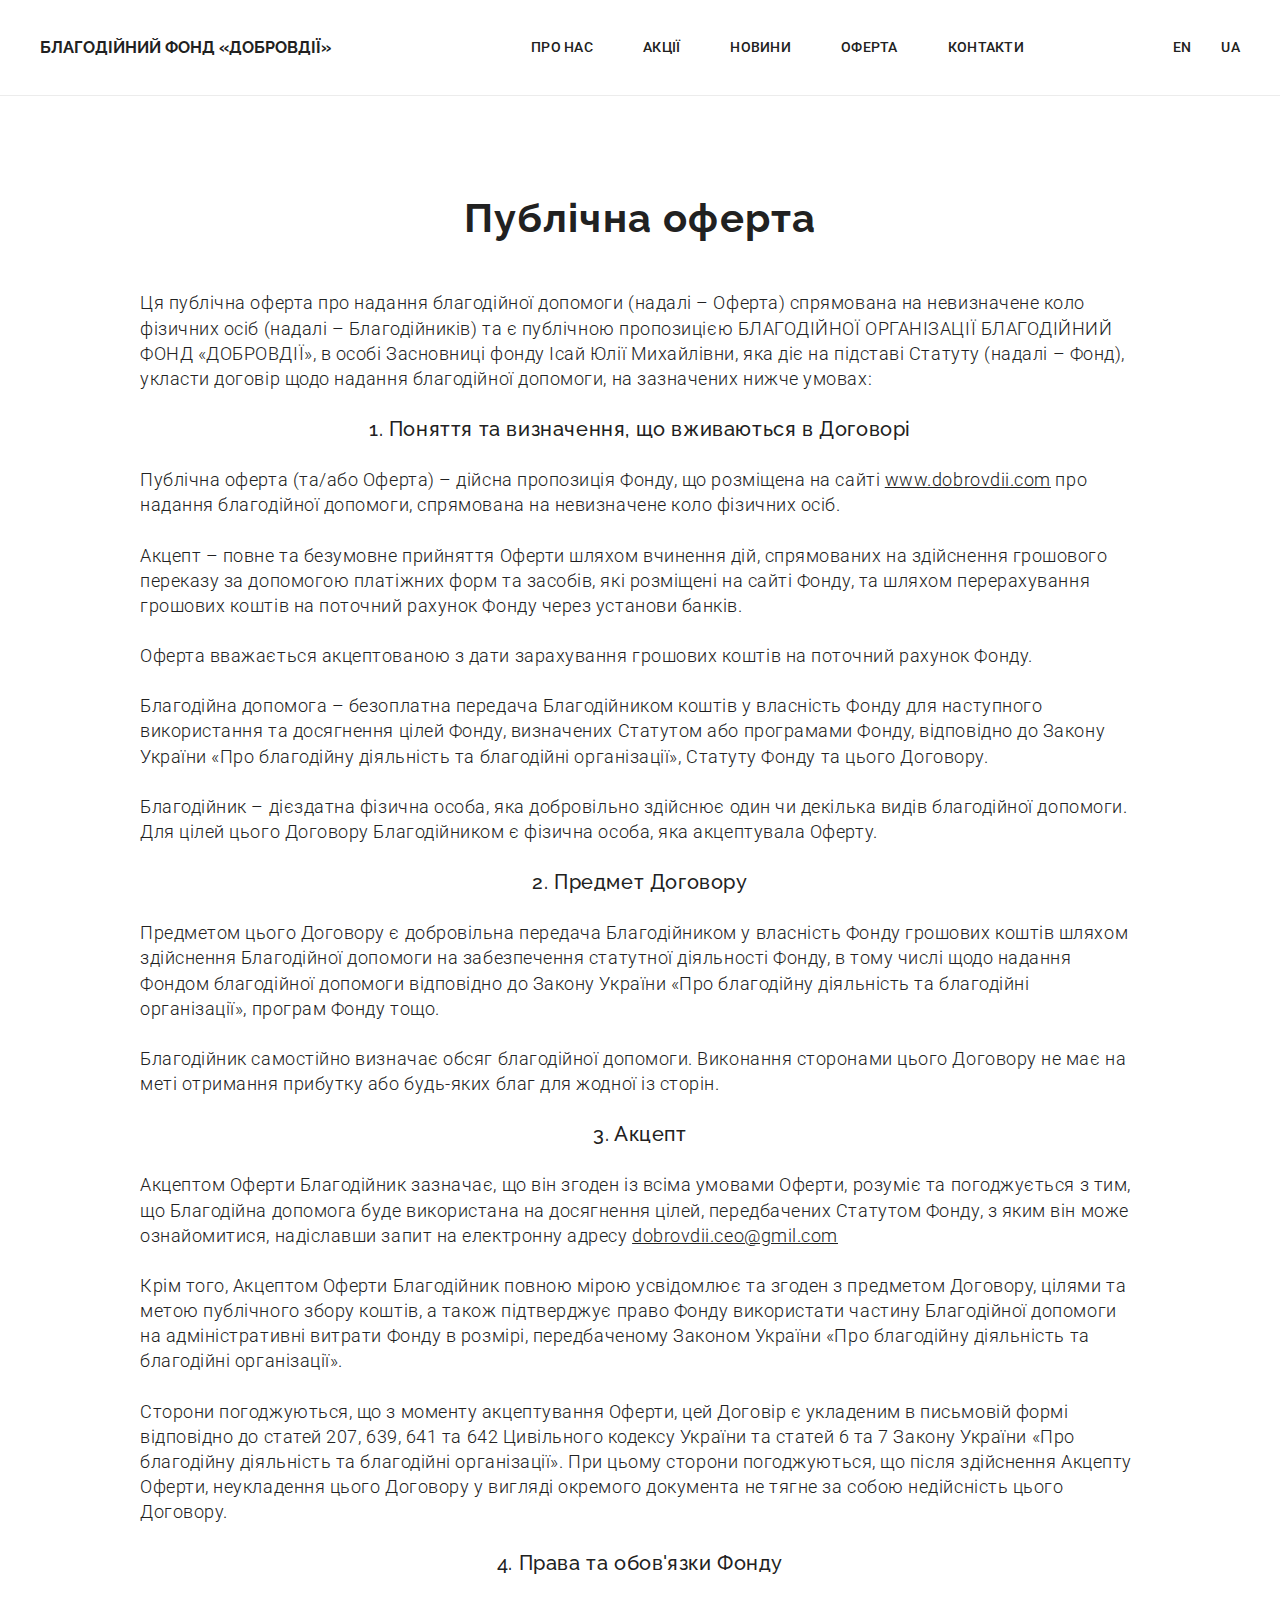
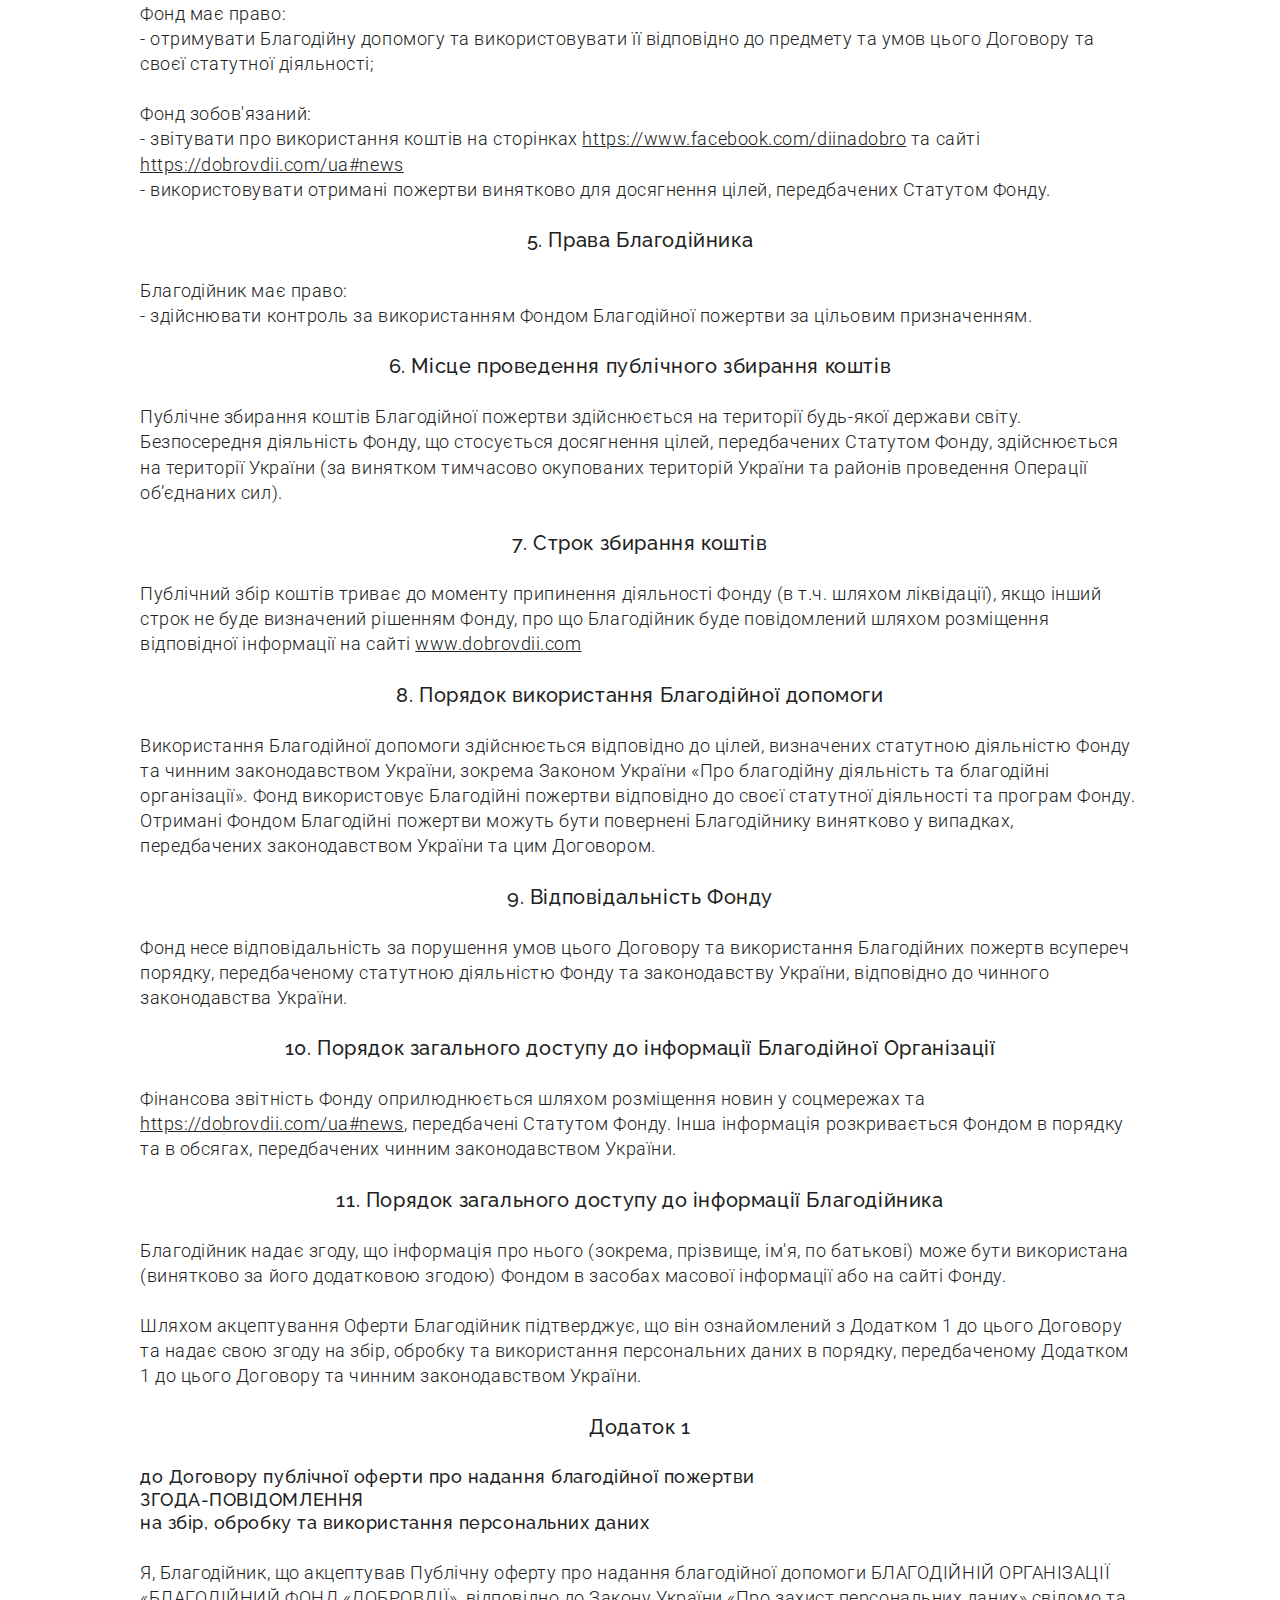
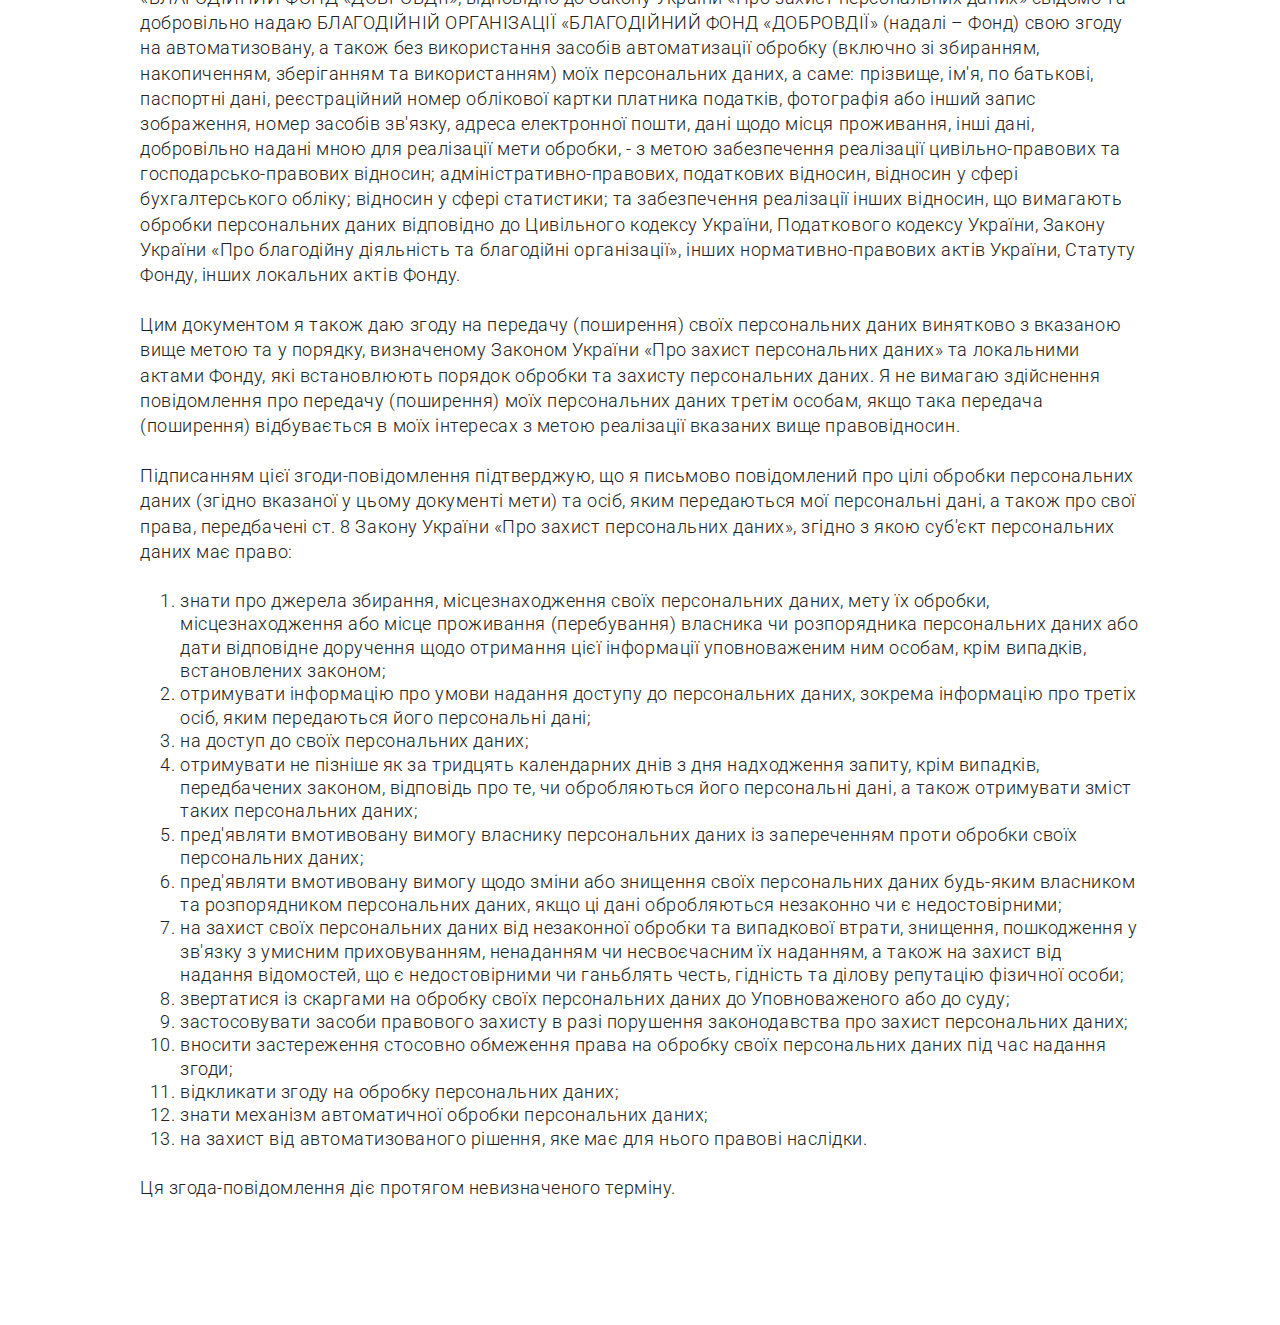
==== fond-doc.html @ e07fa588 "add fond-doc" ====
<!DOCTYPE html>
<html lang="ua">
<head>
    <meta charset="UTF-8">
    <meta http-equiv="X-UA-Compatible" content="IE=edge">
    <meta name="viewport" content="width=device-width, initial-scale=1.0">
    <link
        href="https://fonts.googleapis.com/css2?family=Raleway:wght@300;500;700&family=Roboto:wght@300;500;700&display=swap"
        rel="stylesheet">
    <link rel="stylesheet" href="https://cdnjs.cloudflare.com/ajax/libs/modern-normalize/1.1.0/modern-normalize.min.css">
    <link rel="stylesheet" href="css/styles.css">
    <title>Установчі документи</title>
</head>
<body>

    <header class="header">
        <div class="container main-nav ">
            <nav>
                <a href="index.html" class="logo-link link">Благодійний Фонд «ДОБРОВДІЇ»</a>
                <ul class="site-nav list">
                    <li class="item"><a href="#about" class="header-link">Про нас</a></li>
                    <li class="item"><a href="#events" class="header-link">Акції</a></li>
                    <li class="item"><a href="#news" class="header-link">Новини</a></li>
                    <li class="item"><a href="#" class="header-link">Оферта</a></li>
                    <li class="item"><a href="#contacts" class="header-link">Контакти</a></li>
                </ul>
            </nav>
    
            <ul class="language-list list">
                <li class="item"><a href="./fond-doc-eng.html" class="language-link">En</a></li>

                <li class="item"><a href="./fond-doc.html" class="language-link">Ua</a></li>
            </ul>
        </div>
    </header>

   <section class="agreements section">
       <div class="container">
            <h2 class="section-title">Публічна оферта</h2>
            <p>Ця публічна оферта про надання благодійної допомоги (надалі – Оферта) спрямована на невизначене коло фізичних осіб
            (надалі – Благодійників) та є публічною пропозицією БЛАГОДІЙНОЇ ОРГАНІЗАЦІЇ БЛАГОДІЙНИЙ ФОНД «ДОБРОВДІЇ», в особі
            Засновниці фонду Ісай Юлії Михайлівни, яка діє на підставі Статуту (надалі – Фонд), укласти договір щодо надання
            благодійної допомоги, на зазначених нижче умовах:</p>
            <h3>1. Поняття та визначення, що вживаються в Договорі</h3>
            <p>Публічна оферта (та/або Оферта) – дійсна пропозиція Фонду, що розміщена на сайті <a href="www.dobrovdii.com" class="agreements-link">www.dobrovdii.com</a> про надання
            благодійної допомоги, спрямована на невизначене коло фізичних осіб.</p>
            <p>Акцепт – повне та безумовне прийняття Оферти шляхом вчинення дій, спрямованих на здійснення грошового переказу за
            допомогою платіжних форм та засобів, які розміщені на сайті Фонду, та шляхом перерахування грошових коштів на поточний
            рахунок Фонду через установи банків.</p>
            <p>Оферта вважається акцептованою з дати зарахування грошових коштів на поточний рахунок Фонду.</p>
            <p>Благодійна допомога – безоплатна передача Благодійником коштів у власність Фонду для наступного використання та
            досягнення цілей Фонду, визначених Статутом або програмами Фонду, відповідно до Закону України «Про благодійну
            діяльність та благодійні організації», Статуту Фонду та цього Договору.</p>
            <p>Благодійник – дієздатна фізична особа, яка добровільно здійснює один чи декілька видів благодійної допомоги. Для цілей
            цього Договору Благодійником є фізична особа, яка акцептувала Оферту.</p>

            <h3>2. Предмет Договору</h3>
            <p>Предметом цього Договору є добровільна передача Благодійником у власність Фонду грошових коштів шляхом здійснення
            Благодійної допомоги на забезпечення статутної діяльності Фонду, в тому числі щодо надання Фондом благодійної допомоги
            відповідно до Закону України «Про благодійну діяльність та благодійні організації», програм Фонду тощо.</p>
            <p>Благодійник самостійно визначає обсяг благодійної допомоги. Виконання сторонами цього Договору не має на меті отримання
            прибутку або будь-яких благ для жодної із сторін.</p>

            <h3>3. Акцепт</h3>
            <p>Акцептом Оферти Благодійник зазначає, що він згоден із всіма умовами Оферти, розуміє та погоджується з тим, що
            Благодійна допомога буде використана на досягнення цілей, передбачених Статутом Фонду, з яким він може ознайомитися,
            надіславши запит на електронну адресу <a href="mailto:dobrovdii.ceo@gmil.com" class="agreements-link">dobrovdii.ceo@gmil.com</a></p>
            <p>Крім того, Акцептом Оферти Благодійник повною мірою усвідомлює та згоден з предметом Договору, цілями та метою
            публічного збору коштів, а також підтверджує право Фонду використати частину Благодійної допомоги на адміністративні
            витрати Фонду в розмірі, передбаченому Законом України «Про благодійну діяльність та благодійні організації».</p>
            <p>Сторони погоджуються, що з моменту акцептування Оферти, цей Договір є укладеним в письмовій формі відповідно до статей
            207, 639, 641 та 642 Цивільного кодексу України та статей 6 та 7 Закону України «Про благодійну діяльність та благодійні
            організації». При цьому сторони погоджуються, що після здійснення Акцепту Оферти, неукладення цього Договору у вигляді
            окремого документа не тягне за собою недійсність цього Договору.</p>

            <h3>4. Права та обов'язки Фонду</h3>
            <p>Фонд має право: <br>
            - отримувати Благодійну допомогу та використовувати її відповідно до предмету та умов цього Договору та своєї статутної
            діяльності;</p>
            <p>Фонд зобов'язаний: <br>
            - звітувати про використання коштів на сторінках <a href="https://www.facebook.com/diinadobro" class="agreements-link">https://www.facebook.com/diinadobro</a> та сайті
            <a href="https://dobrovdii.com/ua#news" class="agreements-link">https://dobrovdii.com/ua#news</a><br>
            - використовувати отримані пожертви винятково для досягнення цілей, передбачених Статутом Фонду.</p>

            <h3>5. Права Благодійника</h3>
            <p>Благодійник має право:<br>
            - здійснювати контроль за використанням Фондом Благодійної пожертви за цільовим призначенням.</p>

            <h3>6. Місце проведення публічного збирання коштів</h3>
            <p>Публічне збирання коштів Благодійної пожертви здійснюється на території будь-якої держави світу. Безпосередня діяльність
            Фонду, що стосується досягнення цілей, передбачених Статутом Фонду, здійснюється на території України (за винятком
            тимчасово окупованих територій України та районів проведення Операції об’єднаних сил).</p>

            <h3>7. Строк збирання коштів</h3>
            <p>Публічний збір коштів триває до моменту припинення діяльності Фонду (в т.ч. шляхом ліквідації), якщо інший строк не буде
            визначений рішенням Фонду, про що Благодійник буде повідомлений шляхом розміщення відповідної інформації на сайті
            <a href="www.dobrovdii.com" class="agreements-link">www.dobrovdii.com</a></p>

            <h3>8. Порядок використання Благодійної допомоги</h3>
            <p>Використання Благодійної допомоги здійснюється відповідно до цілей, визначених статутною діяльністю Фонду та чинним
            законодавством України, зокрема Законом України «Про благодійну діяльність та благодійні організації». Фонд використовує
            Благодійні пожертви відповідно до своєї статутної діяльності та програм Фонду. Отримані Фондом Благодійні пожертви
            можуть бути повернені Благодійнику винятково у випадках, передбачених законодавством України та цим Договором.</p>

            <h3>9. Відповідальність Фонду</h3>
            <p>Фонд несе відповідальність за порушення умов цього Договору та використання Благодійних пожертв всупереч порядку,
            передбаченому статутною діяльністю Фонду та законодавству України, відповідно до чинного законодавства України.</p>

            <h3>10. Порядок загального доступу до інформації Благодійної Організації</h3>
            <p>Фінансова звітність Фонду оприлюднюється шляхом розміщення новин у соцмережах та <a href="https://dobrovdii.com/ua#news" class="agreements-link">https://dobrovdii.com/ua#news</a>,
            передбачені Статутом Фонду. Інша інформація розкривається Фондом в порядку та в обсягах, передбачених чинним
            законодавством України.</p>

            <h3>11. Порядок загального доступу до інформації Благодійника</h3>
            <p>Благодійник надає згоду, що інформація про нього (зокрема, прізвище, ім'я, по батькові) може бути використана (винятково
            за його додатковою згодою) Фондом в засобах масової інформації або на сайті Фонду.</p>
            <p>Шляхом акцептування Оферти Благодійник підтверджує, що він ознайомлений з Додатком 1 до цього Договору та надає свою
            згоду на збір, обробку та використання персональних даних в порядку, передбаченому Додатком 1 до цього Договору та
            чинним законодавством України.</p>

            <h3 class="appendix">Додаток 1</h3>
            <span class="appendix">до Договору публічної оферти про надання благодійної пожертви <br>
            ЗГОДА-ПОВІДОМЛЕННЯ <br>
            на збір, обробку та використання персональних даних</span>
            <p>Я, Благодійник, що акцептував Публічну оферту про надання благодійної допомоги БЛАГОДІЙНІЙ ОРГАНІЗАЦІЇ «БЛАГОДІЙНИЙ ФОНД
            «ДОБРОВДІЇ», відповідно до Закону України «Про захист персональних даних» свідомо та добровільно надаю БЛАГОДІЙНІЙ
            ОРГАНІЗАЦІЇ «БЛАГОДІЙНИЙ ФОНД «ДОБРОВДІЇ» (надалі – Фонд) свою згоду на автоматизовану, а також без використання засобів
            автоматизації обробку (включно зі збиранням, накопиченням, зберіганням та використанням) моїх персональних даних, а
            саме: прізвище, ім'я, по батькові, паспортні дані, реєстраційний номер облікової картки платника податків, фотографія
            або інший запис зображення, номер засобів зв'язку, адреса електронної пошти, дані щодо місця проживання, інші дані,
            добровільно надані мною для реалізації мети обробки, - з метою забезпечення реалізації цивільно-правових та
            господарсько-правових відносин; адміністративно-правових, податкових відносин, відносин у сфері бухгалтерського обліку;
            відносин у сфері статистики; та забезпечення реалізації інших відносин, що вимагають обробки персональних даних
            відповідно до Цивільного кодексу України, Податкового кодексу України, Закону України «Про благодійну діяльність та
            благодійні організації», інших нормативно-правових актів України, Статуту Фонду, інших локальних актів Фонду.</p>
            <p>Цим документом я також даю згоду на передачу (поширення) своїх персональних даних винятково з вказаною вище метою та у
            порядку, визначеному Законом України «Про захист персональних даних» та локальними актами Фонду, які встановлюють
            порядок обробки та захисту персональних даних. Я не вимагаю здійснення повідомлення про передачу (поширення) моїх
            персональних даних третім особам, якщо така передача (поширення) відбувається в моїх інтересах з метою реалізації
            вказаних вище правовідносин.</p>
            <p>Підписанням цієї згоди-повідомлення підтверджую, що я письмово повідомлений про цілі обробки персональних даних (згідно
            вказаної у цьому документі мети) та осіб, яким передаються мої персональні дані, а також про свої права, передбачені ст.
            8 Закону України «Про захист персональних даних», згідно з якою суб'єкт персональних даних має право:</p>
            
            <ol>
                <li>знати про джерела збирання, місцезнаходження своїх персональних даних, мету їх обробки, місцезнаходження або місце
                проживання (перебування) власника чи розпорядника персональних даних або дати відповідне доручення щодо отримання цієї
                інформації уповноваженим ним особам, крім випадків, встановлених законом;</li>
                <li>отримувати інформацію про умови надання доступу до персональних даних, зокрема інформацію про третіх осіб, яким
                передаються його персональні дані;</li>
                <li>на доступ до своїх персональних даних;</li>
                <li>отримувати не пізніше як за тридцять календарних днів з дня надходження запиту, крім випадків, передбачених законом,
                відповідь про те, чи обробляються його персональні дані, а також отримувати зміст таких персональних даних;</li>
                <li>пред'являти вмотивовану вимогу власнику персональних даних із запереченням проти обробки своїх персональних даних;</li>
                <li>пред'являти вмотивовану вимогу щодо зміни або знищення своїх персональних даних будь-яким власником та розпорядником
                персональних даних, якщо ці дані обробляються незаконно чи є недостовірними;</li>
                <li>на захист своїх персональних даних від незаконної обробки та випадкової втрати, знищення, пошкодження у зв'язку з
                умисним приховуванням, ненаданням чи несвоєчасним їх наданням, а також на захист від надання відомостей, що є
                недостовірними чи ганьблять честь, гідність та ділову репутацію фізичної особи;</li>
                <li>звертатися із скаргами на обробку своїх персональних даних до Уповноваженого або до суду;</li>
                <li>застосовувати засоби правового захисту в разі порушення законодавства про захист персональних даних;</li>
                <li>вносити застереження стосовно обмеження права на обробку своїх персональних даних під час надання згоди;</li>
                <li>відкликати згоду на обробку персональних даних;</li>
                <li>знати механізм автоматичної обробки персональних даних;</li>
                <li>на захист від автоматизованого рішення, яке має для нього правові наслідки.</li>
            </ol>

            <p>Ця згода-повідомлення діє протягом невизначеного терміну.</p>
       </div>
   </section>

</body>
</html>
---- css/styles.css ----
:root {
  --primary-text-color: #212121;
  --accent-color: #ff7c3b;
  --background: #ffffff;
  --secondary-bg: #f5f2ed;
  --main-font: "Roboto", "Arial", sans-serif;
  --logo-font: "Raleway", sans-serif;
}

*,
*::before,
*::after {
  box-sizing: border-box;
}

h1,
h2,
h3,
h4,
h5,
h6,
p {
  margin: 0;
}

body {
  background-color: var(--background);
  color: var(--primary-text-color);
  font-family: var(--main-font);
  margin: 0;
}

.container {
  width: 1280px;
  padding-left: 40px;
  padding-right: 40px;
  margin: 0px auto;
}

.list {
  padding: 0;
  margin: 0;
  list-style: none;
}
.section {
  padding: 100px 0px 100px 0px;
}

/* Header */
.header {
  background: var(--background);
  border-bottom: #ececec 1px solid;
}

.header .list {
  font-weight: 500;
  font-size: 14px;
  line-height: 1.1;
  letter-spacing: 0.02em;
}
.header-link {
  padding: 40px 0px 40px 0px;
  text-transform: uppercase;
  transition: 250ms cubic-bezier(0.4, 0, 0.2, 1);
  color: var(--primary-text-color);
  text-decoration: none;
}
.header-link:hover,
.header-link:focus {
  color: var(--accent-color);
}

.item .header-link {
  position: relative;
}

.header-link:hover::after {
  content: "";
  display: block;
  position: absolute;
  margin-top: 55px;
  width: 100%;
  height: 4px;
  background: var(--accent-color);
  border-radius: 2px;
}

.logo-link {
  margin-right: 200px;
  text-transform: uppercase;
  color: var(--primary-text-color);
  font-family: var(--logo-font);
  font-weight: 700;
  text-decoration: none;
  align-items: center;
}

.main-nav,
.main-nav nav {
  display: flex;
  align-items: center;
}

.main-nav a {
  display: flex;
  text-decoration: none;
}

.site-nav {
  display: flex;
  margin-left: auto;
}
.site-nav .item:not(:last-child) {
  margin-right: 50px;
}

.site-nav .header-link.current {
  color: var(--accent-color);
}

.language-list {
  display: flex;
  margin-left: auto;
}
.language-list .item:not(:last-child) {
  margin-right: 30px;
}
.language-link {
  display: flex;
  text-transform: uppercase;
  color: var(--primary-text-color);
  text-decoration: none;
  align-items: center;
  padding: 40px 0px 40px 0px;
  transition: 250ms cubic-bezier(0.4, 0, 0.2, 1);
}

.language-link:hover,
.language-link:focus {
  color: var(--accent-color);
}

/* Hero section */

.hero {
  background-color: #2f303a;
  background-image: linear-gradient(
      rgba(47, 48, 58, 0.4),
      rgba(47, 48, 58, 0.4)
    ),
    url("../images/hero.jpg");
  width: 100%;
  height: 700px;
}

.hero-title {
  width: 700px;
  color: #ffffff;
  font-weight: 900;
  font-size: 36px;
  line-height: 1.36;
  letter-spacing: 0.06em;
  text-transform: uppercase;
  margin-bottom: 50px;
}

.help-btn {
  display: inline-block;
  border-radius: 50px;
  padding: 10px 40px 10px 40px;
  text-align: center;

  font-size: 16px;
  font-weight: 700;
  line-height: 1.9;
  letter-spacing: 0.06em;
  background-color: var(--accent-color);
  color: #ffffff;
  text-decoration: none;
  text-transform: uppercase;

  border: none;
  cursor: pointer;
  box-shadow: 0px 4px 4px rgba(0, 0, 0, 0.15);
  transition: 250ms cubic-bezier(0.4, 0, 0.2, 1);
}

.help-btn:hover,
.help-btn:focus {
  background-color: #ff7a2f;
}

/* About Us */

#about,
#events,
#news,
.section-title {
  margin: 0 auto;
  margin-bottom: 50px;
  font-family: var(--logo-font);
  font-size: 40px;
  line-height: 1.1;
  text-align: center;
  letter-spacing: 0.03em;
}

.about-us p {
  margin: 0 auto;
  width: 1000px;
  margin-bottom: 25px;
  font-family: var(--logo-font);
  font-weight: 300;
  font-size: 22px;
  line-height: 1.3;
  letter-spacing: 0.03em;
}

.about-us p:last-child {
  margin: 0 auto;
  width: 1000px;
  font-size: 20px;
  font-weight: 700;
  line-height: 1.1;
  letter-spacing: 0.03em;
  text-transform: uppercase;
  text-align: center;
}

.details {
  text-decoration: none;
  font-weight: 700;
  color: var(--accent-color);
}

/* Events section */

.subtitle {
  margin-bottom: 50px;
  font-family: var(--logo-font);
  text-align: center;
  font-weight: 500;
  font-size: 20px;
  line-height: 1.1;
  letter-spacing: 0.03em;
}

.events-list {
  display: flex;
  
  
}
.events-list .item {
  margin-right: 40px;
  flex-basis: calc(100% / 5);

}

.events-list .item:last-child {
  margin-right: 0;
}

.card {
  box-shadow: 0px 1px 3px rgba(0, 0, 0, 0.12), 0px 1px 1px rgba(0, 0, 0, 0.14),
    0px 2px 1px rgba(0, 0, 0, 0.2);
  border-radius: 0px 0px 4px 4px;
  background: #ffffff;
}

.card-content {
  padding: 20px 22px 20px 22px;
}

.image {
  object-fit: cover;
}

.events-list h3 {
  margin-bottom: 10px;
  font-weight: 500;
  font-size: 16px;
  line-height: 1.2;
  letter-spacing: 0.03em;
}
.events-list p {
  font-size: 16px;
  line-height: 1.2;
  letter-spacing: 0.03em;
  margin-bottom: 16px;
}

.photo-list {
  display: flex;
  box-sizing: border-box;
  margin-top: 150px;
  padding: 0px 40px 0px 40px;
}
.photo-box {
  display: flex;
  flex-wrap: wrap;
  margin-top: -10px;
  margin-left: -10px;
}

.photo-box .image {
  position: relative;
  flex-basis: calc(100% / 3);
  margin-left: 10px;
  margin-top: 10px;
}

.photo-box .image:nth-of-type(2){
 margin-left: 20px;
} 




/* News */

.news-date {
  color: var(--accent-color);
}
.info {
  margin-bottom: 25px;
  font-weight: 300;
  line-height: 1.1;
  letter-spacing: 0.03em;

}

.details-btn {
  display: inline-block;
  width: 75px;
  border-radius: 50px;
  padding: 5px;
  text-align: center;
  border: 2px var(--accent-color) solid;
  color: var(--primary-text-color);
  font-size: 12px;
  text-decoration: none;
  text-transform: uppercase;
}

/* Donation */

.donation {
  background: var(--accent-color);
}

.donation .section-title {
  margin-bottom: 50px;
  color: #ffffff;
}
.donation .subtitle {
  margin-bottom: 75px;
  color: #ffffff;
}
.donation-btn {
  display: block;
  margin: 0 auto;
  width: 200px;
  border-radius: 50px;
  padding: 10px 40px 10px 40px;
  text-align: center;

  font-size: 16px;
  font-weight: 700;
  line-height: 1.9;
  letter-spacing: 0.06em;
  background-color: #040814;
  color: #ffffff;
  text-decoration: none;
  text-transform: uppercase;

  border: none;
  cursor: pointer;
  box-shadow: 0px 4px 4px rgba(0, 0, 0, 0.15);
}

/* Founder */

.mail-link {
  text-decoration: none;
  font-weight: 700;
  color: var(--primary-text-color);
}
.mail-link:hover,
.mail-link:focus {
  color: var(--accent-color);
}

.founder-box {
  margin: 0 auto;
  margin-top: 100px;
  border-radius: 100%;
  width: 200px;
  height: 200px;

  overflow: hidden;
}

.founder-subtitle {
  margin-top: 20px;
  margin-bottom: 10px;
  font-family: var(--logo-font);
  text-align: center;
  font-weight: 700;
  font-size: 24px;
  line-height: 1.1;
  letter-spacing: 0.03em;
}

.founder-position {
  margin: 0 auto;
  margin-bottom: 75px;
  text-align: center;
  font-weight: 300;
  font-family: var(--logo-font);
  color: #9c9c9c;
}
.documents-btn {
  display: block;
  margin: 0 auto;
  width: 350px;
  border-radius: 50px;
  padding: 10px 40px 10px 40px;
  text-align: center;

  font-size: 16px;
  font-weight: 700;
  line-height: 1.9;
  letter-spacing: 0.06em;
  background-color: var(--accent-color);
  color: #ffffff;
  text-decoration: none;
  text-transform: uppercase;

  border: none;
  cursor: pointer;
  box-shadow: 0px 4px 4px rgba(0, 0, 0, 0.15);
}

.documents-btn:hover,
.documents-btn:focus {
  background-color: #ff7a2f;
}

/* Footer */

.footer {
  padding: 50px 0px;
  border-top: #ececec 1px solid;
}

#contacts {
  margin-bottom: 15px;
  text-transform: uppercase;
  color: var(--primary-text-color);
  font-family: var(--logo-font);
  font-weight: 700;
}

.address {
  margin-bottom: 10px;
  font-weight: 300;
  font-style: normal;
}

.footer-link {
  display: inline-block;
  margin-bottom: 10px;
  font-weight: 300;
  font-style: normal;
  text-decoration: none;
  color: var(--primary-text-color);
}

.footer-box {
  display: flex;
}

.footer-info {
  margin-right: auto;
}

.footer-join p {
  margin-bottom: 15px;
  text-transform: uppercase;
  color: var(--primary-text-color);
}

.actions {
  display: flex;
}
.footer-icon {
  display: block;
  width: 44px;
  height: 44px;
  padding: 12px;
  margin-right: 15px;
  border: 1px var(--primary-text-color) solid;
  border-radius: 50%;
  border: none;
  background-color: var(--accent-color);
  fill: #ffffff;
  transition: 250ms cubic-bezier(0.4, 0, 0.2, 1);
}

.footer-icon:hover,
.footer-icon:focus {
 background-color: #ff7a2f;
 box-shadow: 0px 4px 4px rgba(0, 0, 0, 0.15);
}

/*Fond-doc*/

.fond-link {
  margin-right: 150px;
}

.agreements h3 {
  margin-bottom: 25px;
  font-family: var(--logo-font);
  text-align: center;
  font-weight: 500;
  font-size: 20px;
  line-height: 1.3;
  letter-spacing: 0.03em;
}
.agreements p {
  margin: 0 auto;
  width: 1000px;
  margin-bottom: 25px;
  font-family: var(--main-font);
  font-weight: 300;
  font-size: 18px;
  line-height: 1.4;
  letter-spacing: 0.03em;
}
.appendix {
  display: block;
  margin: 0 auto;
  width: 1000px;
  margin-bottom: 25px;
  font-family: var(--logo-font);
  font-weight: 500;
  font-size: 18px;
  line-height: 1.3;
  letter-spacing: 0.03em;
}
.agreements ol {
  margin: 0 auto;
  width: 1000px;
  margin-bottom: 25px;
  font-family: var(--main-font);
  font-weight: 300;
  font-size: 18px;
  line-height: 1.3;
  letter-spacing: 0.03em;
}

.agreements-link {
  font-weight: 300;
  color: var(--primary-text-color);

}
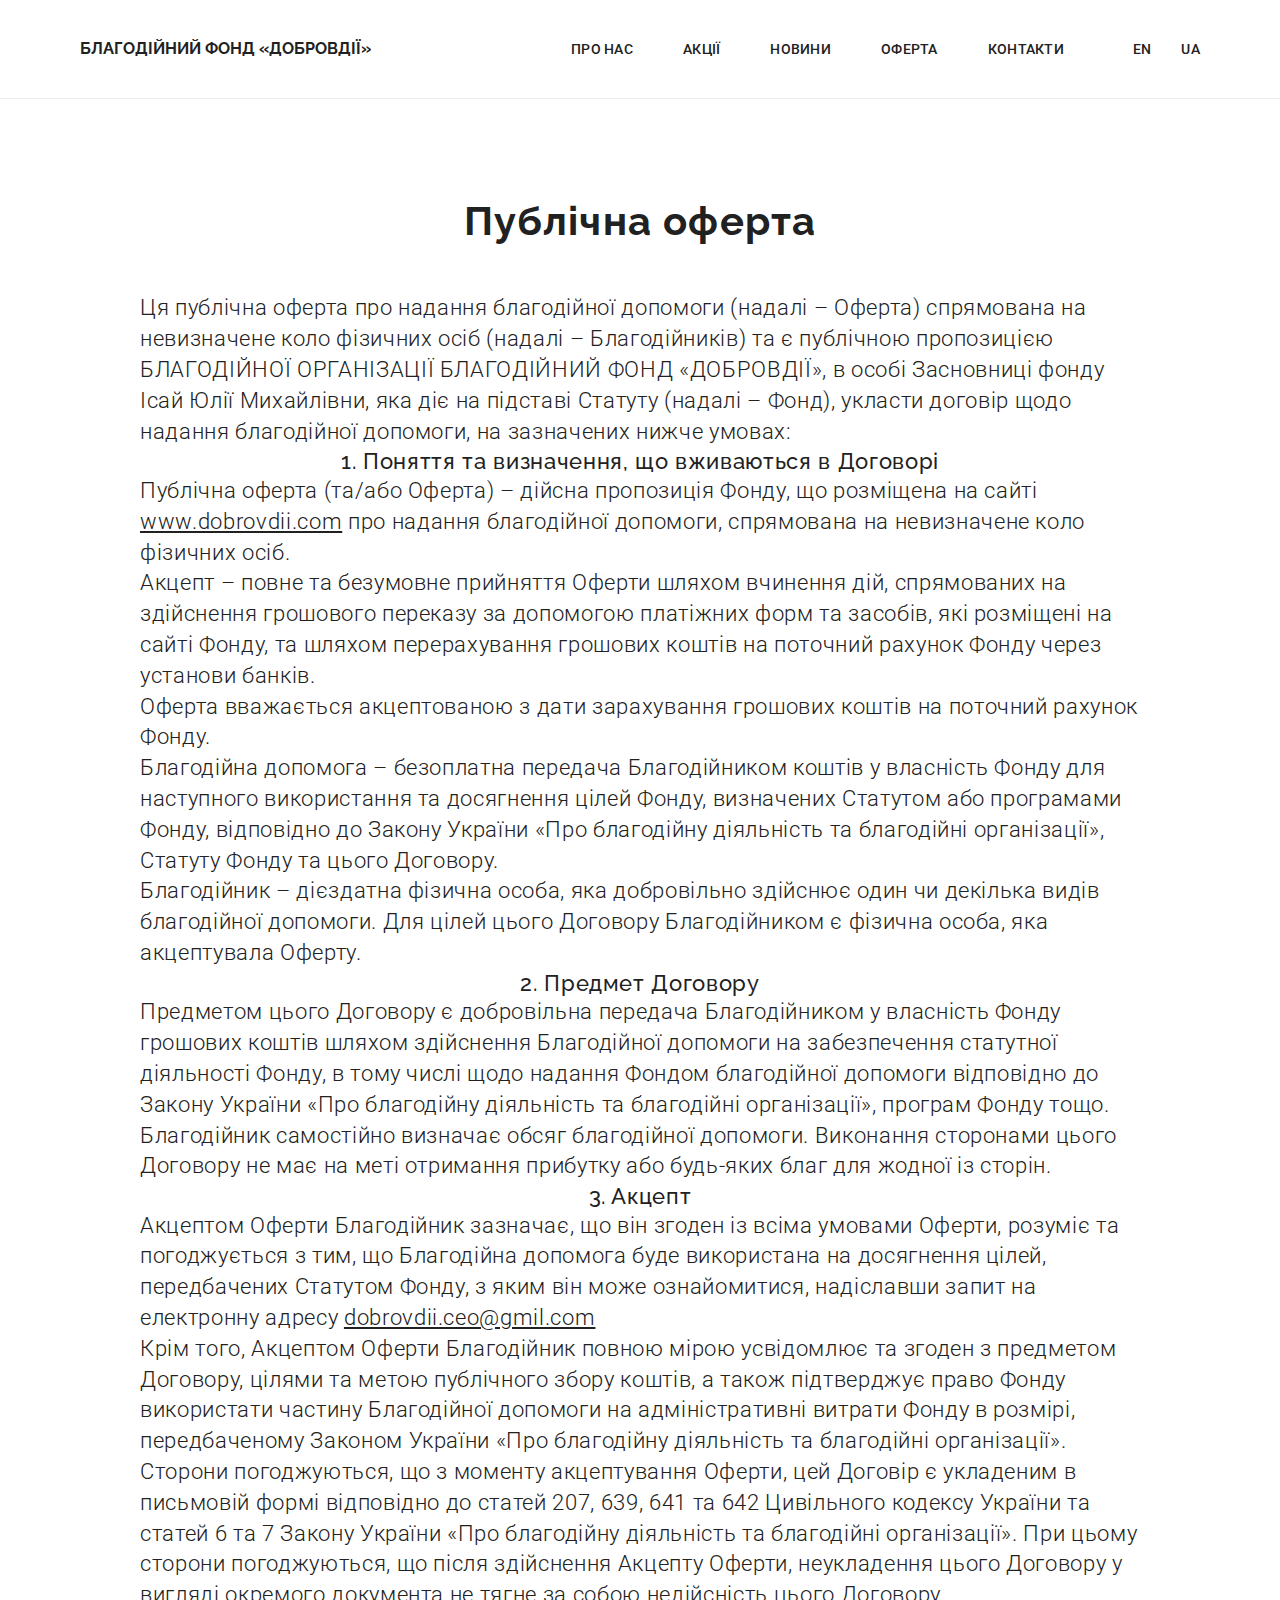
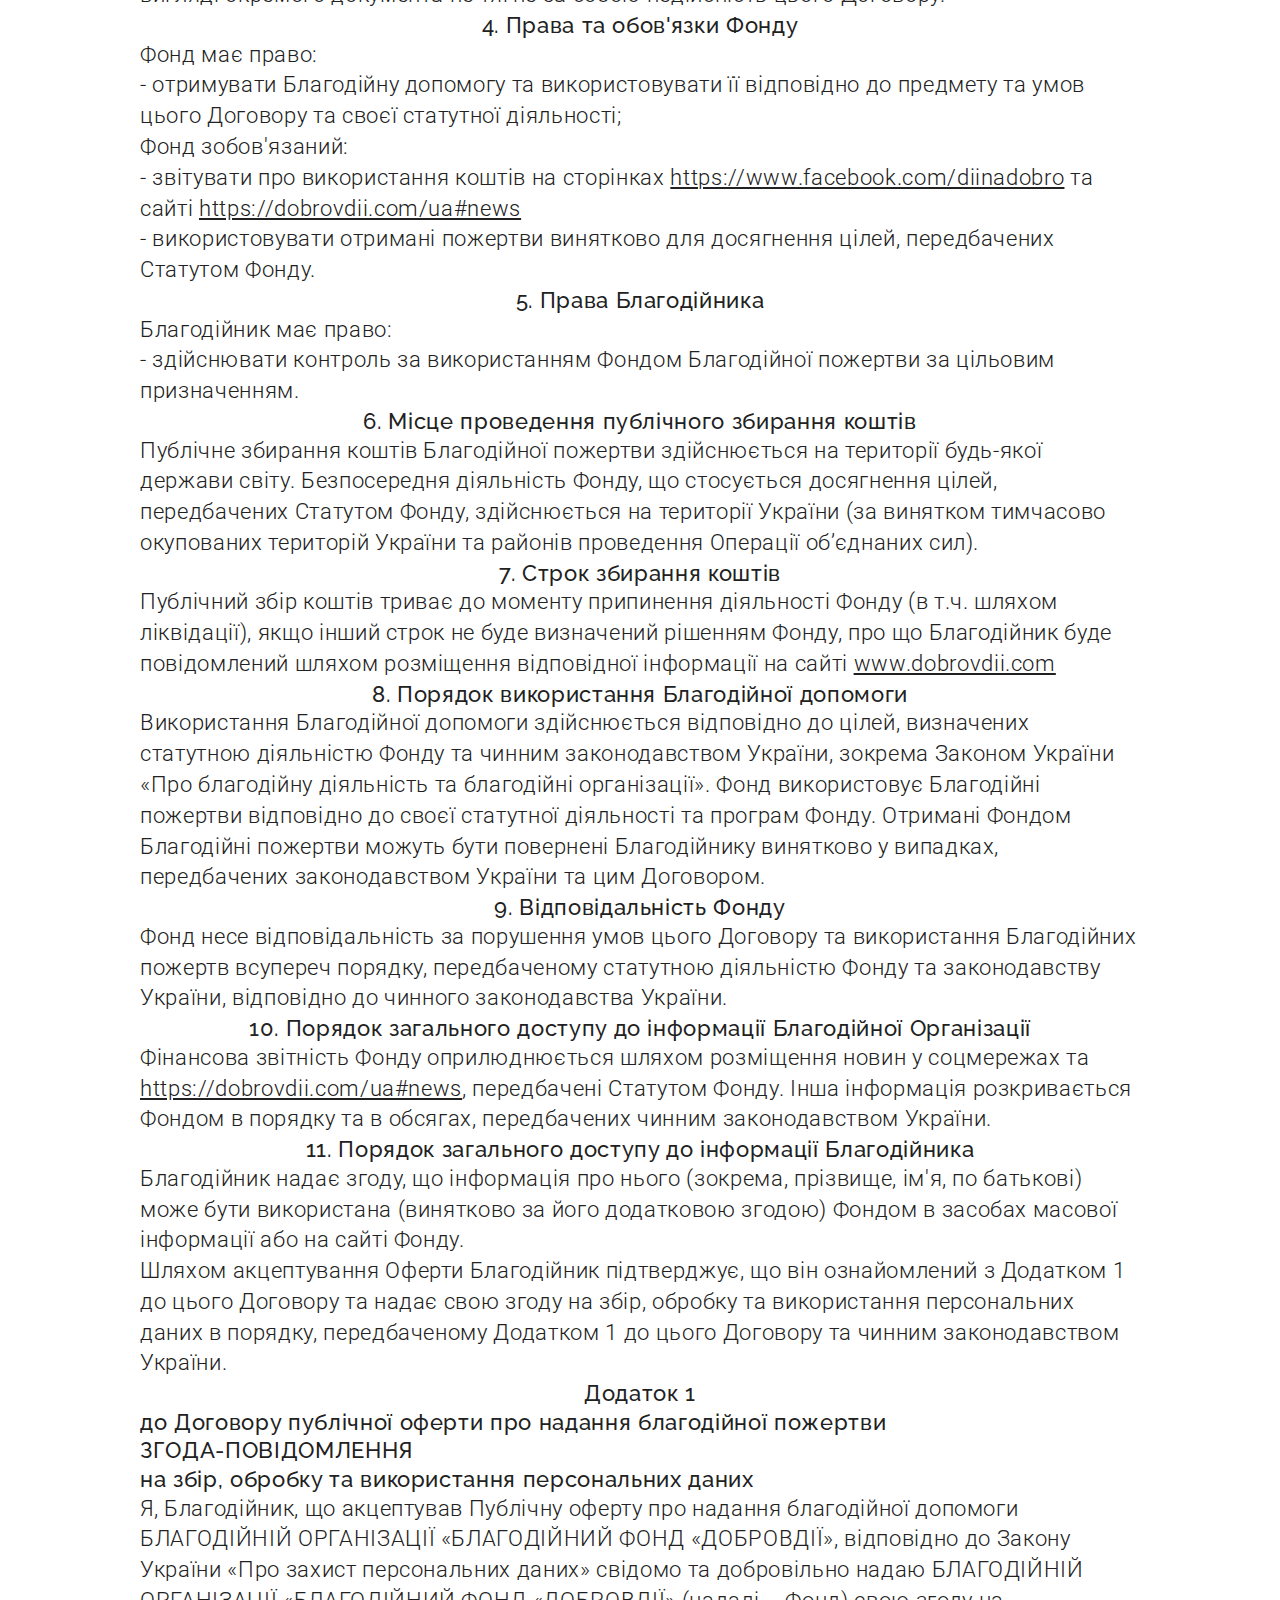
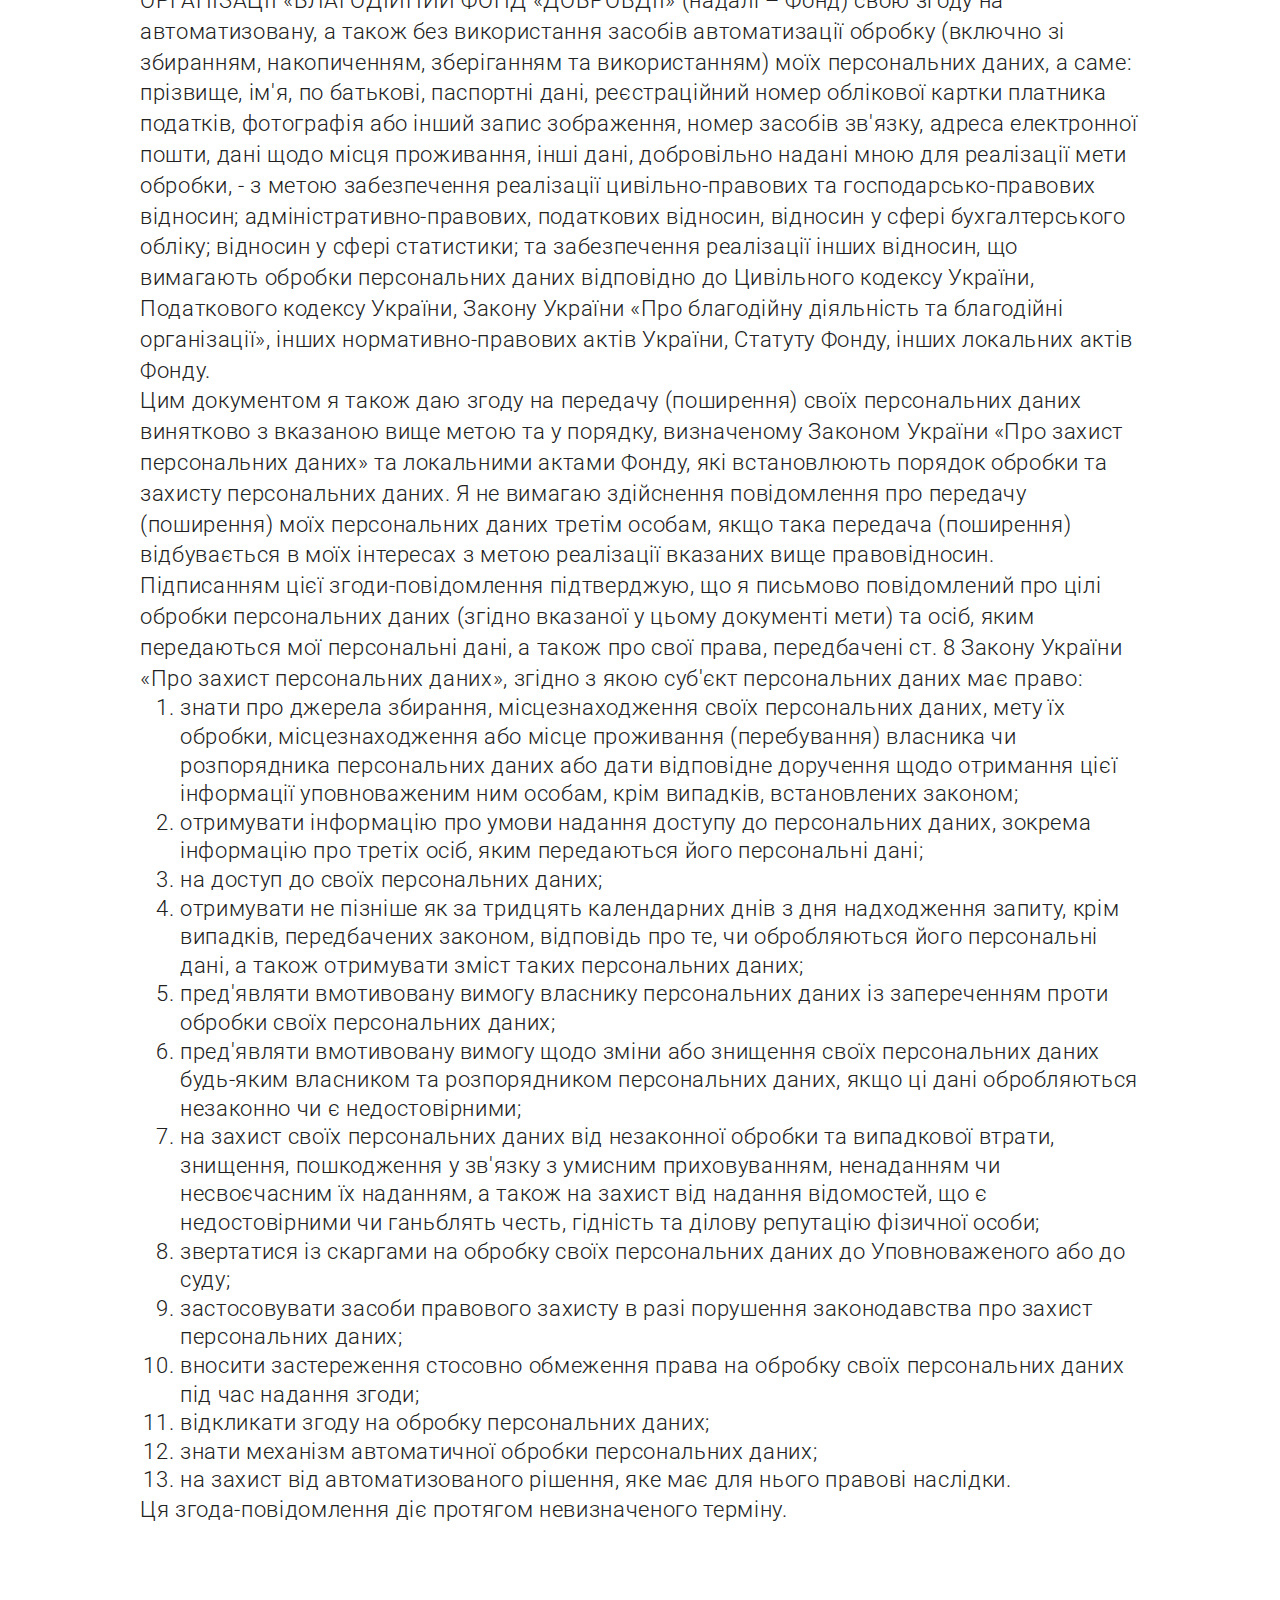
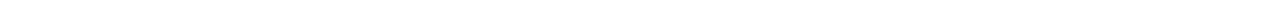
==== commit 407badcb: "scss update" ====
--- a/fond-doc.html
+++ b/fond-doc.html
@@ -8,31 +8,74 @@
         href="https://fonts.googleapis.com/css2?family=Raleway:wght@300;500;700&family=Roboto:wght@300;500;700&display=swap"
         rel="stylesheet">
     <link rel="stylesheet" href="https://cdnjs.cloudflare.com/ajax/libs/modern-normalize/1.1.0/modern-normalize.min.css">
-    <link rel="stylesheet" href="css/styles.css">
+    <link rel="stylesheet" href="css/main.min.css">
     <title>Установчі документи</title>
 </head>
 <body>
 
-    <header class="header">
-        <div class="container main-nav ">
-            <nav>
-                <a href="index.html" class="logo-link link">Благодійний Фонд «ДОБРОВДІЇ»</a>
-                <ul class="site-nav list">
-                    <li class="item"><a href="#about" class="header-link">Про нас</a></li>
-                    <li class="item"><a href="#events" class="header-link">Акції</a></li>
-                    <li class="item"><a href="#news" class="header-link">Новини</a></li>
-                    <li class="item"><a href="#" class="header-link">Оферта</a></li>
-                    <li class="item"><a href="#contacts" class="header-link">Контакти</a></li>
+<header class="header">
+    <div class="container main-nav ">
+        <nav>
+            <a href="index.html" class="logo-link link">Благодійний Фонд «ДОБРОВДІЇ»</a>
+            <ul class="site-nav list">
+                <li class="item"><a href="#about" class="header-link">Про нас</a></li>
+                <li class="item"><a href="#events" class="header-link">Акції</a></li>
+                <li class="item"><a href="#news" class="header-link">Новини</a></li>
+                <li class="item"><a href="./fond-doc.html" class="header-link">Оферта</a></li>
+                <li class="item"><a href="#contacts" class="header-link">Контакти</a></li>
+            </ul>
+        </nav>
+
+        <button type="button" class="mobile-menu__btn" data-menu-open>
+            <svg class="mobile-menu__icon" width="40px" height="40px">
+                <use href="./images/icons.svg#burger-menu"></use>
+            </svg>
+        </button>
+
+        <ul class="language-list list">
+            <li class="item"><a href="./index-eng.html" class="language-link">En</a></li>
+
+            <li class="item"><a href="./index.html" class="language-link">Ua</a></li>
+        </ul>
+
+        <div class="mobile-menu" data-menu>
+            <div class="container mobile-menu__container">
+                <button type="button" class="mobile-menu__close-btn" data-menu-close>
+                    <svg class="mobile-menu__close-icon" width="20px" height="20px">
+                        <use href="./images/icons.svg#cross"></use>
+                    </svg>
+                </button>
+
+                <ul class="mobile-menu__list list">
+                    <li class="mobile-menu__item">
+                        <a href="./index.html" class="mobile-menu__item--link">Про нас</a>
+                    </li>
+                    <li class="mobile-menu__item">
+                        <a href="./index.html" class="mobile-menu__item--link">Акції</a>
+                    </li>
+                    <li class="mobile-menu__item">
+                        <a href="#" class="mobile-menu__item--link">Новини</a>
+                    </li>
+                    <li class="mobile-menu__item">
+                        <a href="#" class="mobile-menu__item--link">Оферта</a>
+                    </li>
+                    <li class="mobile-menu__item">
+                        <a href="#" class="mobile-menu__item--link last-link">Контакти</a>
+                    </li>
                 </ul>
-            </nav>
-    
-            <ul class="language-list list">
-                <li class="item"><a href="./fond-doc-eng.html" class="language-link">En</a></li>
-
-                <li class="item"><a href="./fond-doc.html" class="language-link">Ua</a></li>
-            </ul>
+
+                <ul class="social-list list">
+                    <li class="social-list__item">
+                        <a href="#" class="social-list__link">Instagram</a>
+                    </li>
+                    <li class="social-list__item">
+                        <a href="#" class="social-list__link">Facebook</a>
+                    </li>
+                </ul>
+
+            </div>
         </div>
-    </header>
+</header>
 
    <section class="agreements section">
        <div class="container">
@@ -169,5 +212,6 @@
        </div>
    </section>
 
+    <script src="./js/menu.js"></script>
 </body>
 </html>--- a/css/main.min.css
+++ b/css/main.min.css
@@ -0,0 +1,3 @@
+:root{--primary-text-color: #212121;--accent-color: #ff7c3b;--background: #ffffff;--secondary-bg: #f5f2ed;--secondary-font: "Roboto", "Arial", sans-serif;--primary-font: "Raleway", sans-serif}.visually-hidden{position:absolute;width:1px;height:1px;margin:-1px;border:0;padding:0;clip:rect(0 0 0 0);overflow:hidden}*,*::before,*::after{box-sizing:border-box}h1,h2,h3,h4,h5,h6,p{margin:0}body{background-color:var(--background);color:var(--primary-text-color);font-family:var(--secondary-font);margin:0}.list{padding:0;margin:0;list-style:none}.section{padding:100px 0px 100px 0px}.container{padding-left:20px;padding-right:20px;overflow:auto}@media screen and (min-width: 480px){.container{width:480px;margin-left:auto;margin-right:auto}}@media screen and (min-width: 768px){.container{width:768px;padding-left:40px;padding-right:40px}}@media screen and (min-width: 1200px){.container{width:1200px}}.button{display:flex;align-items:center;text-align:center;letter-spacing:0.06em;color:#FFFFFF;font-family:'Roboto';font-style:normal;font-weight:700;font-size:16px;line-height:1.9;background:var(--accent-color);box-shadow:0px 4px 4px rgba(0,0,0,0.15);border-radius:4px;text-decoration:none;text-transform:uppercase;border:none;cursor:pointer}.button:hover,.button:focus{background-color:#ff7a2f}.mobile-menu__btn{padding:0;line-height:0;border:none;background-color:transparent;fill:var(--primary-text-color);transition:background-color 250ms cubic-bezier(0.4, 0, 0.2, 1)}.mobile-menu__btn:hover,.mobile-menu__btn:focus{fill:var(--accent-color)}@media screen and (min-width: 1200px){.mobile-menu__btn{display:none}}.mobile-menu{position:fixed;top:0;left:0;z-index:1;width:100%;height:100vh;background:#ffffff;overflow:auto;opacity:0;visibility:hidden;pointer-events:none;transition:opacity 250ms linear,+ visibility 250ms linear}@media screen and (min-width: 1200px){.mobile-menu{display:none}}.mobile-menu.is-open{opacity:1;visibility:visible;pointer-events:auto}.mobile-menu__close-btn{position:absolute;top:35px;right:20px;padding:16px 10px 0px 0px;line-height:0;border:none;background-color:transparent;fill:var(--primary-text-color);transition:background-color 250ms cubic-bezier(0.4, 0, 0.2, 1)}.mobile-menu__close-btn:hover,.mobile-menu__close-btn:focus{fill:var(--accent-color)}@media screen and (min-width: 768px){.mobile-menu__close-btn{top:35px;right:40px}}.mobile-menu__container{position:relative;padding-top:48px;padding-bottom:48px;margin:0}.mobile-menu__item--link{justify-content:center;display:inline-block;text-decoration:none;font-family:'Roboto';font-style:normal;font-weight:500;font-size:40px;line-height:1.2;letter-spacing:0.02em;margin-bottom:30px;margin-top:50px;color:var(--primary-text-color);transition:background-color 250ms cubic-bezier(0.4, 0, 0.2, 1)}.mobile-menu__item--link:hover,.mobile-menu__item--link:focus{color:var(--accent-color)}.last-link{margin-bottom:150px}.social-list{display:flex;position:sticky;bottom:0;justify-content:center}.social-list__link{font-family:'Roboto';font-style:normal;font-weight:500;font-size:24px;line-height:1.2;letter-spacing:0.02em;color:var(--accent-color);text-decoration:none}.social-list__item:not(:last-child){border-right:1px solid rgba(33,33,33,0.2);padding-right:10px;margin-right:10px}.subtitle{margin-bottom:50px;font-family:var(--primary-font);text-align:center;font-weight:500;font-size:20px;line-height:1.1;letter-spacing:0.03em}@media screen and (min-width: 768px){.subtitle{font-size:20px}}@media screen and (min-width: 1200px){.subtitle{font-size:22px}}.details{text-decoration:none;font-weight:700;color:var(--accent-color)}#about,#events,#news,.section-title{margin:0 auto;margin-bottom:50px;font-family:var(--primary-font);font-size:30px;line-height:1.1;text-align:center;letter-spacing:0.03em}@media screen and (min-width: 1200px){#about,#events,#news,.section-title{font-size:40px}}.footer-icon{display:block;width:44px;height:44px;padding:12px;margin-right:15px;border:1px var(--primary-text-color) solid;border-radius:50%;border:none;background-color:var(--accent-color);fill:#ffffff;transition:250ms cubic-bezier(0.4, 0, 0.2, 1)}.footer-icon:hover,.footer-icon:focus{background-color:#ff7a2f;box-shadow:0px 4px 4px rgba(0,0,0,0.15)}.header{position:relative;background:var(--background);border-bottom:#ececec 1px solid}.header .list{font-weight:500;font-size:14px;line-height:1.1;letter-spacing:0.02em}.header-link{padding:40px 0px 40px 0px;text-transform:uppercase;transition:250ms cubic-bezier(0.4, 0, 0.2, 1);color:var(--primary-text-color);text-decoration:none}.header-link:hover,.header-link:focus{color:var(--accent-color)}.item .header-link{position:relative}.header-link:hover::after{content:"";display:block;position:absolute;margin-top:55px;width:100%;height:4px;background:var(--accent-color);border-radius:2px}.logo-link{margin-right:200px;padding-top:40px;padding-bottom:40px;text-transform:uppercase;color:var(--primary-text-color);font-family:var(--primary-font);font-weight:700;text-decoration:none;align-items:center}@media screen and (min-width: 768px){.logo-link{margin-right:450px}}@media screen and (min-width: 1200px){.logo-link{margin-right:200px}}.main-nav,.main-nav nav{display:flex;align-items:center}.main-nav a{display:flex;text-decoration:none}.site-nav{margin-left:auto}@media screen and (min-width: 480px){.site-nav{display:none}}@media screen and (min-width: 1200px){.site-nav{display:flex}}.site-nav .item:not(:last-child){margin-right:50px}.site-nav .header-link.current{color:var(--accent-color)}.language-list{margin-left:auto}@media screen and (min-width: 480px){.language-list{display:none}}@media screen and (min-width: 1200px){.language-list{display:flex}}.language-list .item:not(:last-child){margin-right:30px}.language-link{display:flex;text-transform:uppercase;color:var(--primary-text-color);text-decoration:none;align-items:center;padding:40px 0px 40px 0px;transition:250ms cubic-bezier(0.4, 0, 0.2, 1)}.language-link:hover,.language-link:focus{color:var(--accent-color)}.hero{background-color:#2f303a;background-image:linear-gradient(rgba(47,48,58,0.4), rgba(47,48,58,0.4)),url("../images/hero.jpg");width:100%;height:700px}.hero-title{display:block;color:#ffffff;font-weight:900;font-size:36px;line-height:1.36;letter-spacing:0.06em;text-transform:uppercase}@media screen and (min-width: 480px){.hero-title{margin-left:auto;text-align:center;width:400px;font-size:26px;margin-bottom:150px}}@media screen and (min-width: 768px){.hero-title{width:700px;font-size:36px;margin-bottom:200px}}@media screen and (min-width: 1200px){.hero-title{width:700px;font-size:36px;margin-bottom:50px;margin-left:0;text-align:left}}.help-btn{display:flex;width:250px;border-radius:50px;padding:10px 40px 10px 40px;text-align:center;text-decoration:none;text-transform:uppercase;border:none;cursor:pointer;box-shadow:0px 4px 4px rgba(0,0,0,0.15);transition:250ms cubic-bezier(0.4, 0, 0.2, 1)}@media screen and (min-width: 480px){.help-btn{margin:0 auto}}@media screen and (min-width: 768px){.help-btn{margin:0 auto}}@media screen and (min-width: 1200px){.help-btn{margin:0}}.about-us p{font-family:var(--primary-font);font-weight:300;line-height:1.3;letter-spacing:0.03em}@media screen and (min-width: 480px){.about-us p{margin:0 auto;width:400px;font-size:28px;margin-bottom:25px}}@media screen and (min-width: 768px){.about-us p{margin-bottom:25px;width:700px;font-size:26px}}@media screen and (min-width: 1200px){.about-us p{margin:0 auto;width:1000px;font-size:22px}}.about-us p:last-child{font-size:20px;font-weight:700;text-transform:uppercase;text-align:center}@media screen and (min-width: 480px){.about-us p:last-child{width:400px;font-size:20px}}@media screen and (min-width: 768px){.about-us p:last-child{width:700px;font-size:22px}}@media screen and (min-width: 1200px){.about-us p:last-child{margin:0 auto;width:1000px;font-size:22px}}.events-list{display:flex}.events-list .item{margin-right:40px;flex-basis:calc(100% / 5)}.events-list .item:last-child{margin-right:0}.card{box-shadow:0px 1px 3px rgba(0,0,0,0.12),0px 1px 1px rgba(0,0,0,0.14),0px 2px 1px rgba(0,0,0,0.2);border-radius:0px 0px 4px 4px;background:#ffffff}.card-content{padding:20px 22px 20px 22px}.image{object-fit:cover}.events-list h3{margin-bottom:10px;font-weight:500;font-size:16px;line-height:1.2;letter-spacing:0.03em}.events-list p{font-size:16px;line-height:1.2;letter-spacing:0.03em;margin-bottom:16px}.photo-list{display:flex;flex-direction:column;box-sizing:border-box;margin-top:150px;padding:0px 40px 0px 40px}@media screen and (min-width: 1200px){.photo-list{flex-direction:row;display:flex}}.photo-box{display:flex;flex-direction:column;flex-wrap:wrap;margin-top:-10px;margin-left:-10px}@media screen and (min-width: 1200px){.photo-box{flex-direction:row}}.photo-box .image{position:relative;flex-basis:calc(100% / 3);margin-left:10px;margin-top:10px}.photo-box .image:nth-of-type(2){margin-left:20px}.news-date{color:var(--accent-color)}.info{margin-bottom:25px;font-weight:300;line-height:1.1;letter-spacing:0.03em}.details-btn{display:inline-block;width:75px;border-radius:50px;padding:5px;text-align:center;border:2px var(--accent-color) solid;color:var(--primary-text-color);font-size:12px;text-decoration:none;text-transform:uppercase}.donation{background:var(--accent-color)}.donation .section-title{margin-bottom:50px;color:#ffffff}.donation .subtitle{margin-bottom:75px;color:#ffffff}.donation-btn{display:block;margin:0 auto;width:200px;border-radius:50px;padding:10px 40px 10px 40px;text-align:center;background-color:#040814;color:#ffffff;text-decoration:none;text-transform:uppercase;border:none;cursor:pointer}.mail-link{text-decoration:none;font-weight:700;color:var(--primary-text-color)}.mail-link:hover,.mail-link:focus{color:var(--accent-color)}.founder-box{margin:0 auto;margin-top:100px;border-radius:100%;width:200px;height:200px;overflow:hidden}.founder-subtitle{margin-top:20px;margin-bottom:10px;font-family:var(--primary-font);text-align:center;font-weight:700;font-size:24px;line-height:1.1;letter-spacing:0.03em}.founder-position{margin:0 auto;margin-bottom:75px;text-align:center;font-weight:300;font-family:var(--primary-font);color:#9c9c9c}.documents-btn{display:block;margin:0 auto;width:350px;border-radius:50px;padding:10px 40px 10px 40px;text-align:center}.footer{padding:50px 0px;border-top:#ececec 1px solid}#contacts{margin-bottom:15px;text-transform:uppercase;color:var(--primary-text-color);font-family:var(--primary-font);font-weight:700}.address{margin-bottom:10px;font-weight:300;font-style:normal}.footer-link{display:inline-block;margin-bottom:10px;font-weight:300;font-style:normal;text-decoration:none;color:var(--primary-text-color)}.footer-box{display:flex}.footer-info{margin-right:auto}.footer-join p{margin-bottom:15px;text-transform:uppercase;color:var(--primary-text-color)}@media screen and (min-width: 480px) and (max-width: 1199px){.footer-join p{margin-left:40px;text-align:center}}.actions{display:flex}@media screen and (min-width: 480px) and (max-width: 1199px){.actions{margin-left:40px;justify-content:center}}.fond-link{margin-right:150px}.agreements h3{margin-bottom:25px;font-family:var(--primary-font);text-align:center;font-weight:500;font-size:20px;line-height:1.3;letter-spacing:0.03em}@media screen and (min-width: 480px){.agreements h3{margin:0 auto;width:400px;font-size:28px;margin-bottom:25px}}@media screen and (min-width: 768px){.agreements h3{margin-bottom:25px;width:700px;font-size:26px}}@media screen and (min-width: 1200px){.agreements h3{margin:0 auto;width:1000px;font-size:22px}}.agreements p{margin:0 auto;margin-bottom:25px;font-family:var(--secondary-font);font-weight:300;font-size:18px;line-height:1.4;letter-spacing:0.03em}@media screen and (min-width: 480px){.agreements p{margin:0 auto;width:400px;font-size:28px;margin-bottom:25px}}@media screen and (min-width: 768px){.agreements p{margin-bottom:25px;width:700px;font-size:26px}}@media screen and (min-width: 1200px){.agreements p{margin:0 auto;width:1000px;font-size:22px}}.appendix{display:block;margin:0 auto;margin-bottom:25px;font-family:var(--primary-font);font-weight:500;font-size:18px;line-height:1.3;letter-spacing:0.03em}@media screen and (min-width: 480px){.appendix{margin:0 auto;width:400px;font-size:28px;margin-bottom:25px}}@media screen and (min-width: 768px){.appendix{margin-bottom:25px;width:700px;font-size:26px}}@media screen and (min-width: 1200px){.appendix{margin:0 auto;width:1000px;font-size:22px}}.agreements ol{margin:0 auto;width:1000px;margin-bottom:25px;font-family:var(--secondary-font);font-weight:300;font-size:18px;line-height:1.3;letter-spacing:0.03em}@media screen and (min-width: 480px){.agreements ol{margin:0 auto;width:400px;font-size:28px;margin-bottom:25px}}@media screen and (min-width: 768px){.agreements ol{margin-bottom:25px;width:700px;font-size:26px}}@media screen and (min-width: 1200px){.agreements ol{margin:0 auto;width:1000px;font-size:22px}}.agreements-link{font-weight:300;color:var(--primary-text-color)}
+/*# sourceMappingURL=main.min.css.map */